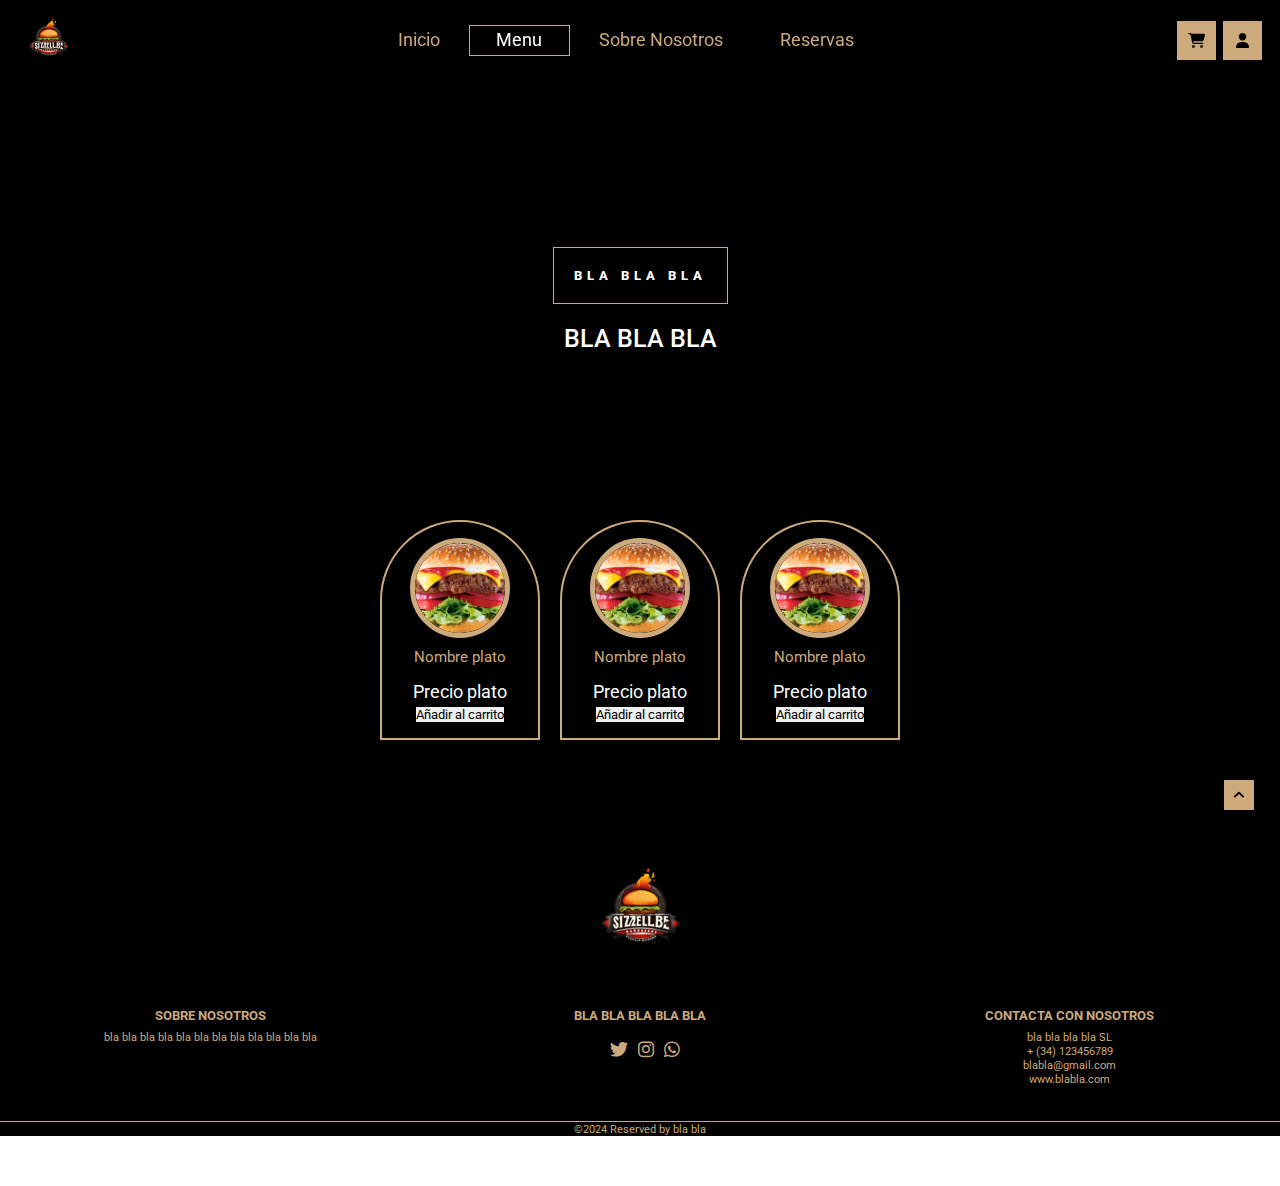
==== menu.html @ fe0added "Avances semana 29Mayo-4Abril" ====
<!DOCTYPE html>
<html lang="es">
<head>
    <meta charset="UTF-8">
    <meta name="viewport" content="width=device-width, initial-scale=1.0">
    <link rel="stylesheet" href="https://cdnjs.cloudflare.com/ajax/libs/font-awesome/6.5.2/css/all.min.css">
    <link rel="stylesheet" href="style.css">
    <title>Menu</title>
</head>
<body>
    <!--Empieza el encabezado-->
    <header>
        <a href="#" class="logo"><img src="imagenes/logo.png" alt=""></a>
        <nav class="navbar">
            <a href="index.html" >Inicio</a>
            <a href="menu.html" class="activo">Menu</a>
            <a href="#about">Sobre Nosotros</a>
            <a href="reserva.html">Reservas</a>
        </nav>

        <div class="iconos">
            <i class="fas fa-bars" id="menu"></i>
            <i class="fas fa-shopping-cart" id="carrito"></i>
            <i class="fas fa-user" id="form-open"></i>
        </div>
    </header>

    <!--Formulario Inicio Sesion y Registro-->
        <section class="formularios">
            <div class="form_container">
                <i class="fa-regular fa-circle-xmark form_close"></i>
                <!--Inicio de Sesion-->
                <div class="form login_form">
                    <form action="#">
                        <h2>Iniciar Sesion</h2>
                        <div class="input_box">
                            <input type="email" placeholder="Email" required>
                            <i class="fa-solid fa-envelope email"></i>
                        </div>
                        <div class="input_box">
                            <input type="password" placeholder="Contraseña" required>
                            <i class="fa-solid fa-lock password"></i>
                        </div>
                        <button class="btn-inicio-sesion">Iniciar Sesion</button>

                        <div class="login_signup">
                            ¿No tienes una cuenta? <a href="#" id="signup">Registrarse</a>
                        </div>
                    </form>
                </div>

                <!--Registrarse-->
                <div class="form signup_form">
                    <form action="#">
                        <h2>Registrarse</h2>
                        <div class="input_box">
                            <input type="email" placeholder="Email" required>
                            <i class="fa-solid fa-envelope email"></i>
                        </div>
                        <div class="input_box">
                            <input type="password" placeholder="Contraseña" required>
                            <i class="fa-solid fa-lock password"></i>
                        </div>
                        <div class="input_box">
                            <input type="text" placeholder="Nombre y apellidos" required>
                            <i class="fa-solid fa-circle-user nombre"></i>
                        </div>
                        <!--
                        <div class="input_box">
                        <input type="text" placeholder="Direccion" required>
                        <i class="fa-solid fa-map-location-dot direccion"></i>
                        </div>
                        -->
                        <div class="input_box">
                            <input type="text" placeholder="Telefono" required>
                            <i class="fa-solid fa-phone telefono"></i>
                        </div>
                        <button class="btn-inicio-sesion">Registrarse</button>

                        <div class="login_signup">
                            ¿Ya tienes una cuenta? <a href="#" id="login">Iniciar Sesion</a>
                        </div>
                    </form>
                </div>
            </div>
        </section>
    <!--TERMINA Formulario Inicio Sesion y Registro-->
    <!--Termina el encabezado-->


    <!--Empieza menu-->
    <section class="menu">
        <div class="banner">
            <h2>BLA BLA BLA</h2>
            <h3>BLA BLA BLA</h3>

        </div>
        <div class="special">
            <div class="special-box">
                <img src="imagenes/f2.png" alt="">
                <h2>Nombre plato</h2>
                <h3>Precio plato</h3>
                <button class="add-cart">Añadir al carrito</button>
            </div>
            <div class="special-box">
                <img src="imagenes/f2.png" alt="">
                <h2>Nombre plato</h2>
                <h3>Precio plato</h3>
                <button class="add-cart">Añadir al carrito</button>
            </div>
            <div class="special-box">
                <img src="imagenes/f2.png" alt="">
                <h2>Nombre plato</h2>
                <h3>Precio plato</h3>
                <button class="add-cart">Añadir al carrito</button>
            </div>
        </div>

    </section>
    <!--Termina menu-->

    <!--Empieza el pie de página-->
    <section class="footer">
        <img src="imagenes/logo.png" alt="">

        <div class="container">
            <div>
                <h3>SOBRE NOSOTROS</h3>
                <p>bla bla bla bla bla bla bla bla bla bla bla bla</p>
            </div>

            <div>
                <h3>BLA BLA BLA BLA BLA</h3>
                
                <ul>
                    <li><a href="#"><i class="fa-brands fa-twitter"></i></a></li>
                    <li><a href="#"><i class="fa-brands fa-instagram"></i></a></li>
                    <li><a href="#"><i class="fa-brands fa-whatsapp"></i></a></li>
                </ul>
            </div>

            <div>
                <h3>CONTACTA CON NOSOTROS</h3>
                <span>bla bla bla bla SL</span>
                <span>+ (34) 123456789</span>
                <span>blabla@gmail.com</span>
                <span>www.blabla.com</span>
            </div>
        </div>

        <p>&copy;2024 Reserved by bla bla</p>
    </section>

    <!--Termina el pie de página-->


    <!--Este script hace que al pulsar el icono de menu cuando la pantalla 
    es mas pequeña aparezcan los elementos del menu de navegacion-->
    <script src="js/menunav.js"></script>
    <!--BOTON PARA VOLVER ARRIBA-->
    <a href="#"><button class="topbtn"><i class="fa-solid fa-angle-up"></i></button></a>
    <!--Script FORMULARIO-->
    <script src="js/formulario.js"></script>
</body>
</html>
---- style.css ----
@import url('https://fonts.googleapis.com/css2?family=Roboto:ital,wght@0,100;0,300;0,400;0,500;0,700;0,900;1,100;1,300;1,400;1,500;1,700;1,900&display=swap');

:root{
    --black:#333;
    --ligth-color:#cdaa7c;
    --box-shadow: 0 .5rem 1.5rem rgba(0,0,0,.1);
}

*
{
    font-family: 'Roboto', sans-serif;
    margin: 0;
    padding: 0;
    box-sizing: border-box;
    text-decoration: none;
    border: none;
    outline: none;
    transition: all .2s linear;
}

html
{
font-size: 62.5%;
overflow-x: hidden;
scroll-behavior: smooth;
}

/* estilo de la barra de navegacion EMPIEZA */

header
{
    position: fixed;
    top: 0;
    left: 0;
    right: 0;
    background: black;
    padding: 1rem 7%;
    display: flex;
    align-items: center;
    justify-content: space-between;
    box-shadow: var(--box-shadow);
    z-index: 100;
}

header .logo img
{
    height: auto;
}

header .navbar a
{
    font-size: 2rem;
    padding: .5rem 3rem;
    color: var(--ligth-color);
    border: .1rem solid transparent;
}

header .navbar a.activo,
header .navbar a:hover
{
    color: #fff;
    border: .1rem solid #cdaa7c;
}

header .iconos i
{
    cursor: pointer;
    margin-left: .5rem;
    height: 4.5rem;
    width: 4.5rem;
    line-height: 4.5rem;
    background: var(--ligth-color);
    text-align: center;
    font-size: 1.7rem;
    
}

header .iconos i:hover
{
    color: #fff;
    background: var(--ligth-color);
    transform: rotate(360deg);
}

header .iconos #menu
{
    display: none;
}
/* estilo de la barra de navegacion TERMINA */

/*Empieza estilo FORMULARIO*/
.form_container
{
    position: absolute;
    max-width: 320px;
    width: 100%;
    top: 50%;
    left: 50%;
    transform: translate(-50%, -50%) scale(1.2);
    z-index: 101;
    background: #fff;
    padding: 25px;
    border-radius: 12px;
    box-shadow: rgba(0, 0, 0, 0.1);
    opacity: 0;
    pointer-events: none;
    transition: all 0.4s ease-out;
}
.formularios.show .form_container
{
    opacity: 1;
    pointer-events: auto;
    transform: translate(-50%, -50%) scale(1);
}
.signup_form
{
    display: none;
}
.form_container.active .signup_form
{
    display: block;
}
.form_container.active .login_form
{
    display: none;
}
.form_close
{
    position: absolute;
    top: 10px;
    right: 20px;
    color: black;
    font-size: 22px;
    opacity: 0.7;
    cursor: pointer;
}
.form_container h2
{
    font-size: 22px;
    color: #0b0217;
    text-align: center;
}
.input_box
{
    position: relative;
    margin-top: 30px;
    width: 100%;
    height: 40px;
}
.input_box input
{
    height: 100%;
    width: 100%;
    border: none;
    outline: none;
    padding: 0 30px;
    color: #333;
    border-bottom: 1.5px solid #aaaaaa;
}
.input_box i
{
    position: absolute;
    top: 50%;
    transform: translateY(-50%);
    font-size: 20px;
}
.input_box i.email,
.input_box i.password,
.input_box i.nombre,
.input_box i.direccion,
.input_box i.telefono
{
    left: 0;
    color: black
}
.btn-inicio-sesion
{
    cursor: pointer;
    background: #cdaa7c;
    font-weight: bold;
    margin-top: 30px;
    width: 100%;
    padding: 10px 0;
    border-radius: 10px;
}
.btn-inicio-sesion:hover
{
    background: black;
    color: #cdaa7c;
    box-shadow: 0 0 5px black,
                0 0 25px black,
                0 0 50px black,
                0 0 200px black;

}


.login_signup
{
    font-size: 12px;
    text-align: center;
    margin-top: 15px;
}
/*Termina estilo FORMULARIO*/


/*Estilo sliders EMPIEZA*/

.home .home-slider .slide
{
    display: flex;
    align-items: center;
    height: 100vh;
    justify-content: flex-start;
}

.home .home-slider .slide1
{
    background: url(imagenes/slide1.jpg);
}
.home .home-slider .slide2
{
    background: url(imagenes/slide2.jpg);
}
.home .home-slider .slide3
{
    background: url(imagenes/slide3.jpg);
}

.home .home-slider .slide1,
.home .home-slider .slide2,
.home .home-slider .slide3
{
    background-size: cover;
    background-repeat: no-repeat;
}

.home .home-slider .slide .content
{
    text-align: center;
    padding-left: 9rem;
}

.home .home-slider .slide .content h3
{
    color: var(--ligth-color);
    font-size: 3rem;
    font-weight: 300;
}

.home .home-slider .slide .content h1
{
    color: #fff;
    font-size: 8rem;
}

.home .home-slider .slide .content p
{
    color: #e6e7e7;
    font-size: 1.8rem;
    letter-spacing: 1px;
    padding: .5rem 0;
    line-height: 1.5;
    font-weight: 200;
}

.btn
{
    margin-top: 1rem;
    display: inline-block;
    font-size: 1.7rem;
    color: #fff;
    border: .1rem solid rgba(205, 170, 124, 0.2);
    background: transparent;
    cursor: pointer;
    padding: .8rem 3rem;
    position: relative;
    overflow: hidden;
    z-index: 1;
}





/*ESTO ES PARA QUE EL BOTON SE ILUMINE CUANDO HAGA EL HOVER*/
.btn:hover
{
    background: #cdaa7c;
    color: #050801;
    box-shadow: 0 0 5px #cdaa7c,
                0 0 25px #cdaa7c,
                0 0 50px #cdaa7c,
                0 0 200px #cdaa7c;
}

.btn:before
{
    content: '';
    width: 100%;
    height: 100%;
    background: var(--ligth-color);
    z-index: -1;
    position: absolute;
    top: 0;
    left: -100%;
    transition: .5s;
}

.btn:hover.btn:before
{
    left: 0;
}

.swiper-pagination-bullet
{
    background: var(--ligth-color)!important;
    width: 15px!important;
    height: 15px!important;
    border-radius: 0!important;
}
/*Estilo sliders TERMINA*/

/*EMPIEZA estilo reservas*/

.heading
    {
        text-align: center;
        font-size: 4.5rem;
        padding-bottom: 2rem;
        text-transform: uppercase;
        letter-spacing: 1.3px;
    }

.sub-heading
{
    text-align: center;
    color: var(--ligth-color);
    font-size: 2.5rem;
    padding: .5rem 2rem;
    font-weight: 300;
    margin-bottom: 4rem;
    background: var(--black);
    display: inline-block;
}

.reservation
{
    display: flex;
    width: 100%;
    flex-wrap: wrap;
}

.reservation .image
{
    width: 55%;
    background: url(foto.jpg);
    background-size: cover;
    background-repeat: no-repeat;
    background-position: center center;
    padding-top: 9rem;
}

.reservation .form
{
    background: #181818;
    width: 45%;
    padding: 9rem 7%;
}

.reservation .form h1
{
    color: #fff;
}

.reservation .form-holder
{
    display: flex;
    grid-gap: 3rem;
    width: 100%;
}

.reservation .form form input,
.reservation .form form select
{
    display: block;
    margin: 2rem 0;
    width: 100%;
    background: none;
    border-bottom: .1rem solid white;
    color: white;
    font-size: 1.8rem;
    font-weight: 300;
}

.reservation .form form input:placeholder
{
    color: white;
}
/*TERMINA estilo reservas*/


/*EMPIEZA estilo pie de pagina*/
.footer
{
    background: black;
    color: #cdaa7c;
    text-align: center;
    font-size: 1.3rem;
}

.footer .container
{
    display: grid;
    grid-template-columns: repeat(auto-fit, minmax(30rem, 2fr));
    color: #cdaa7c;
    grid-gap: 1rem;
    padding: 4rem 0;
    border-bottom: 1px solid #cdaa7c;
}

.footer .container div{
    padding: 0 7rem;
}

.footer .container h3
{
    color: #cdaa7c;
    font-size: 1.5rem;
    padding-bottom: .8rem;
}

.footer .container input
{
    width: 100%;
    border: 1px solid #cdaa7c;
    padding: .5rem .8rem;
    background: transparent;
    border-radius: 20px;
}

.footer .container ul
{
    list-style: none;
    display: flex;
    justify-content: center;
    padding-top: 1rem;
}

.footer .container ul li a
{
    color: #cdaa7c;
    margin-left: 10px;
    font-size: 18px;
}

.footer .container span
{
    display: block;
}
/*TERMINA estilo pie de pagina*/

/*EMPIEZA ESTILO MENU*/

.menu
{
    min-height: 100vh;
    background-color: black;
}
.banner
{
    display: flex;
    flex-direction: column;
    justify-content: center;
    align-items: center;
    min-height: 80vh;
    margin-top: -50px;
}
.banner h2
{
    color: #fff;
    text-transform: uppercase;
    letter-spacing: 5px;
    border: 1px solid #cdaa7c;
    padding: 20px;
    font-weight: 800;
}
.banner h3
{
    color: #fff;
    padding: 20px;
    font-weight: 500;
    font-size: 25px;
}
.special
{
    display: flex;
    justify-content: center;
    align-items: center;
    gap: 20px;
}
.special .special-box
{
    height: 220px;
    width: 160px;
    background: rgba(0, 0, 0, 0.6);
    margin-top: -150px;
    border: 2px solid #cdaa7c;
    border-top-right-radius: 100px;
    border-top-left-radius: 100px;
    display: flex;
    flex-direction: column;
    justify-content: center;
    align-items: center;
}
.special .special-box img
{
    height: 100px;
    width: 100px;
    border-radius: 50%;
    object-fit: cover;
    border: 5px solid #cdaa7c;
}
.special h1
{
    color: black;
    background-color: #cdaa7c;
    padding: 10px;
    font-size: 12px;
    word-spacing: 5px;
    text-transform: uppercase;
    position: absolute;
    left: 770px;
    top: 360px;
}
.special .special-box h2
{
    color: #cdaa7c;
    font-size: 15px;
    font-weight: 400;
    padding: 10px;
}
.special .special-box h3
{
    color: #fff;
    font-size: 18px;
    font-weight: 400;
    padding: 5px;
}
/*TERMINA ESTILO MENU*/


/*ESTILO BARRA DE SCROLL*/

::-webkit-scrollbar
{
    width: 12px;
}

::-webkit-scrollbar-track
{
    background: black;
}

::-webkit-scrollbar-thumb
{
    background: #cdaa7c;
}

/*ESTILO BOTON ARRIBA*/
.topbtn
{
    position: fixed;
    right: 2%;
    bottom: 10%;
    width: 30px;
    height: 30px;
    background: #cdaa7c;
    color: black;
    cursor: pointer;
}
.topbtn:hover
{
    box-shadow: 0 0 5px #cdaa7c,
                0 0 25px #cdaa7c,
                0 0 50px #cdaa7c,
                0 0 200px #cdaa7c;
}

/*MEDIA*/

@media (min-width: 1024px)
{
    html
    {
        font-size: 55%;
    }
    header
    {
        padding: 1rem 2rem;
    }
    header .logo img
    {
        height: 7rem;
    }
}

@media (max-width: 936px)
{
    header .logo img
    {
        height: 7rem;
    }
    header .iconos #menu
    {
        display: inline-block;
    }
    header .navbar
    {
        position: absolute;
        top: 100%;
        left: 0;
        right: 0;
        background: #eee;
        border-top: .1rem solid rgba(205, 170, 124, 0.2);
        border-bottom: .1rem solid rgba(205, 170, 124, 0.2);
        padding: 1rem;
        clip-path: polygon(0 0,100% 0, 100% 0, 0 0);
    }
    header .navbar.activo
    {
        clip-path: polygon(0 0,100% 0, 100% 100%, 0 100%);
    }
    header .navbar a
    {
        display: block;
        padding: 1.5rem;
        margin: 1rem;
        font-size: 2rem;
        background: var(--black);
    }

    /*Slider Media*/

    .home .home-slider .slide
    {
        justify-content: center;
        height: 80vh;
    }

    .home .home-slider .slide .content
    {
        padding: 0;
    }

    .home .home-slider .slide .content h1
    {
        font-size: 7rem;
    }

    /*Reservas*/

    
    .reservation .image
    {
        width: 0;
    }

    .reservation .form
    {
        width: 100%;
    }

    .reservation .form .form-holder
    {
        display: block;
    }
}
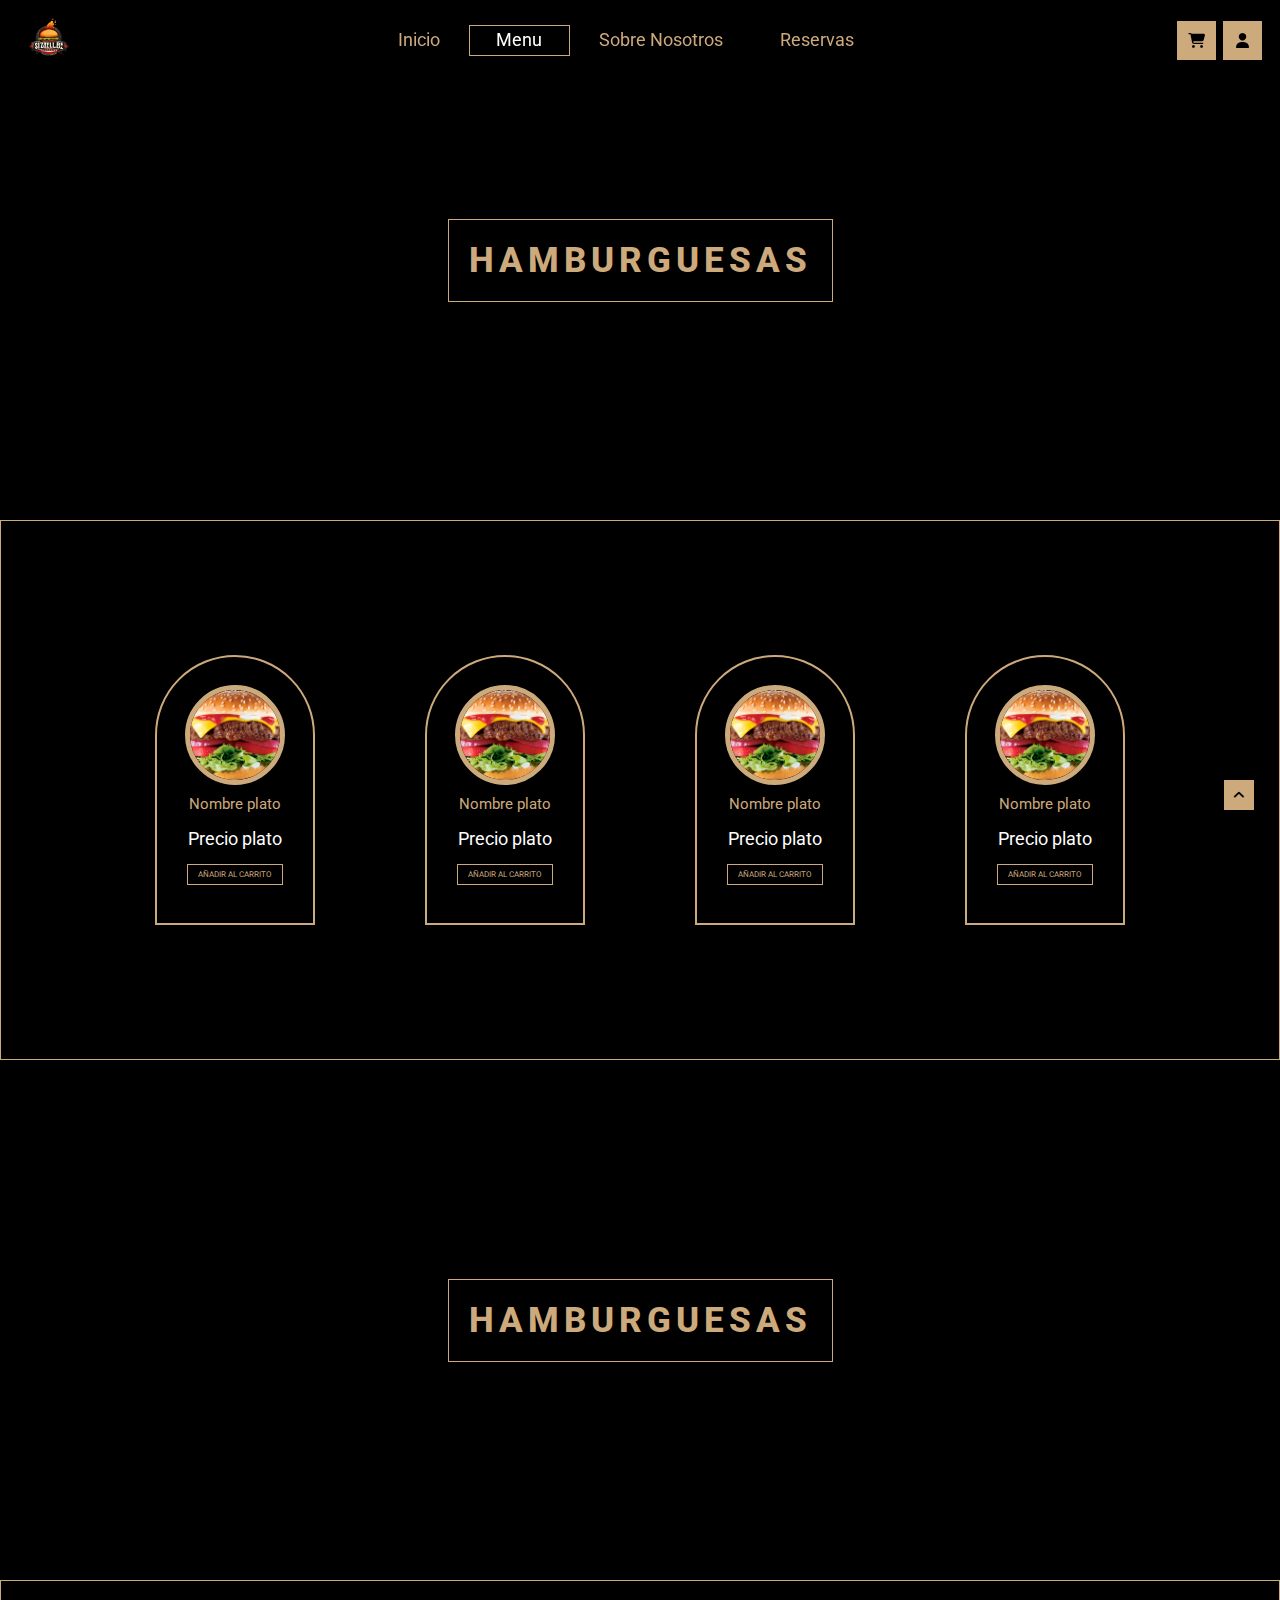
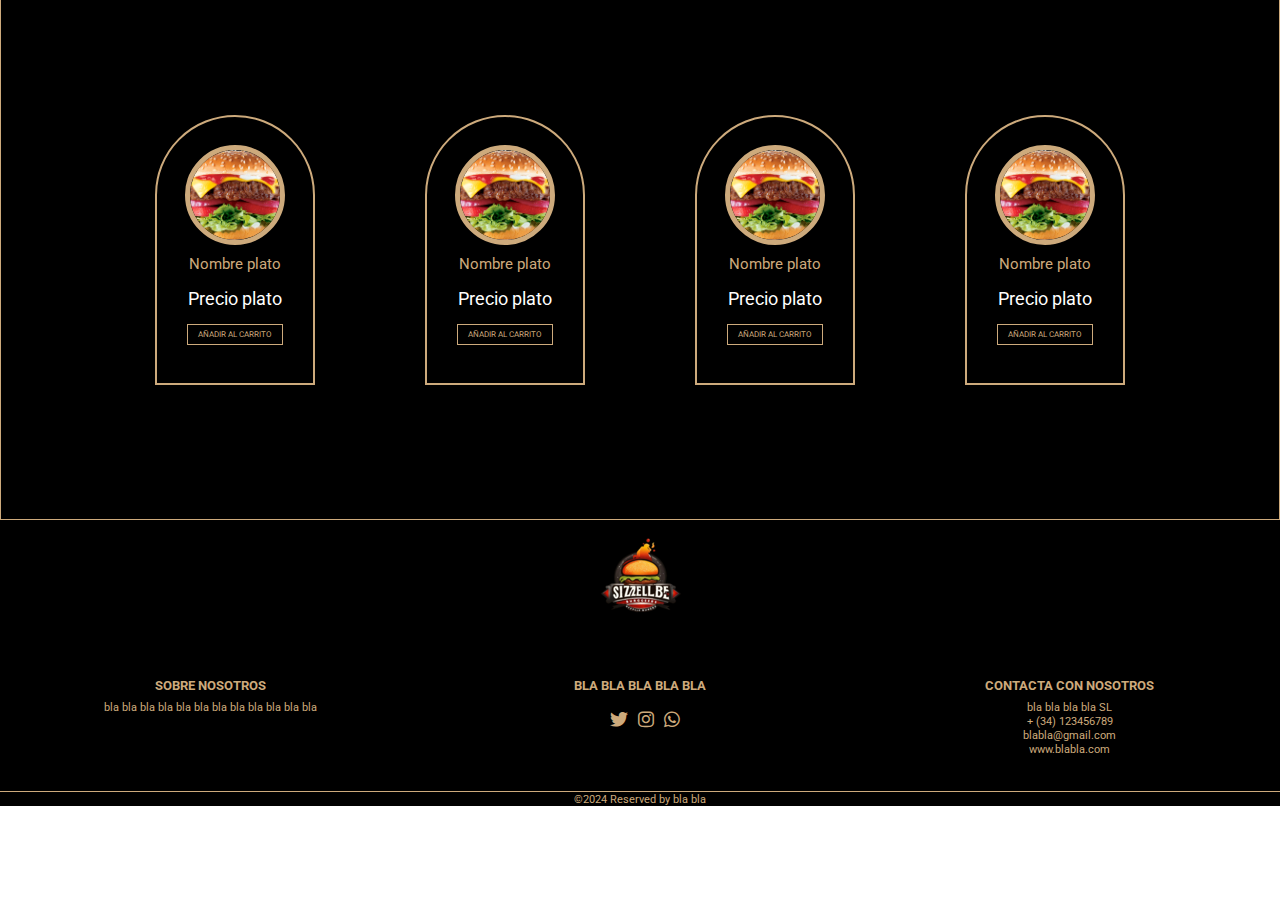
==== commit f503391a: "Actualización 8 de Abril" ====
--- a/menu.html
+++ b/menu.html
@@ -23,14 +23,16 @@
             <i class="fas fa-shopping-cart" id="carrito"></i>
             <i class="fas fa-user" id="form-open"></i>
         </div>
+
+        
     </header>
 
     <!--Formulario Inicio Sesion y Registro-->
         <section class="formularios">
-            <div class="form_container">
-                <i class="fa-regular fa-circle-xmark form_close"></i>
+            <div class="form_cont">
+                <i class="fa-regular fa-circle-xmark form_cerrar"></i>
                 <!--Inicio de Sesion-->
-                <div class="form login_form">
+                <div class="form inicio_form">
                     <form action="#">
                         <h2>Iniciar Sesion</h2>
                         <div class="input_box">
@@ -43,14 +45,14 @@
                         </div>
                         <button class="btn-inicio-sesion">Iniciar Sesion</button>
 
-                        <div class="login_signup">
-                            ¿No tienes una cuenta? <a href="#" id="signup">Registrarse</a>
+                        <div class="inicio_registro">
+                            ¿No tienes una cuenta? <a href="#" id="registro">Registrarse</a>
                         </div>
                     </form>
                 </div>
 
                 <!--Registrarse-->
-                <div class="form signup_form">
+                <div class="form registro_form">
                     <form action="#">
                         <h2>Registrarse</h2>
                         <div class="input_box">
@@ -77,8 +79,8 @@
                         </div>
                         <button class="btn-inicio-sesion">Registrarse</button>
 
-                        <div class="login_signup">
-                            ¿Ya tienes una cuenta? <a href="#" id="login">Iniciar Sesion</a>
+                        <div class="inicio_registro">
+                            ¿Ya tienes una cuenta? <a href="#" id="inicio">Iniciar Sesion</a>
                         </div>
                     </form>
                 </div>
@@ -91,30 +93,74 @@
     <!--Empieza menu-->
     <section class="menu">
         <div class="banner">
-            <h2>BLA BLA BLA</h2>
-            <h3>BLA BLA BLA</h3>
-
-        </div>
-        <div class="special">
-            <div class="special-box">
-                <img src="imagenes/f2.png" alt="">
-                <h2>Nombre plato</h2>
-                <h3>Precio plato</h3>
-                <button class="add-cart">Añadir al carrito</button>
-            </div>
-            <div class="special-box">
-                <img src="imagenes/f2.png" alt="">
-                <h2>Nombre plato</h2>
-                <h3>Precio plato</h3>
-                <button class="add-cart">Añadir al carrito</button>
-            </div>
-            <div class="special-box">
-                <img src="imagenes/f2.png" alt="">
-                <h2>Nombre plato</h2>
-                <h3>Precio plato</h3>
-                <button class="add-cart">Añadir al carrito</button>
-            </div>
-        </div>
+            <h2>HAMBURGUESAS</h2>
+            <!--<h3>BLA BLA BLA</h3>-->
+
+        </div>
+        <div class="producto">
+            <div class="producto-box">
+                <img src="imagenes/f2.png" alt="">
+                <h2>Nombre plato</h2>
+                <h3>Precio plato</h3>
+                <button class="añadir-carrito">Añadir al carrito</button>
+            </div>
+            <div class="producto-box">
+                <img src="imagenes/f2.png" alt="">
+                <h2>Nombre plato</h2>
+                <h3>Precio plato</h3>
+                <button class="añadir-carrito">Añadir al carrito</button>
+            </div>
+            <div class="producto-box">
+                <img src="imagenes/f2.png" alt="">
+                <h2>Nombre plato</h2>
+                <h3>Precio plato</h3>
+                <button class="añadir-carrito">Añadir al carrito</button>
+            </div>
+            <div class="producto-box">
+                <img src="imagenes/f2.png" alt="">
+                <h2>Nombre plato</h2>
+                <h3>Precio plato</h3>
+                <button class="añadir-carrito">Añadir al carrito</button>
+            </div>
+
+         
+
+        </div>
+        <div class="banner">
+            <h2>HAMBURGUESAS</h2>
+            <!--<h3>BLA BLA BLA</h3>-->
+
+        </div>
+        <div class="producto">
+            <div class="producto-box">
+                <img src="imagenes/f2.png" alt="">
+                <h2>Nombre plato</h2>
+                <h3>Precio plato</h3>
+                <button class="añadir-carrito">Añadir al carrito</button>
+            </div>
+            <div class="producto-box">
+                <img src="imagenes/f2.png" alt="">
+                <h2>Nombre plato</h2>
+                <h3>Precio plato</h3>
+                <button class="añadir-carrito">Añadir al carrito</button>
+            </div>
+            <div class="producto-box">
+                <img src="imagenes/f2.png" alt="">
+                <h2>Nombre plato</h2>
+                <h3>Precio plato</h3>
+                <button class="añadir-carrito">Añadir al carrito</button>
+            </div>
+            <div class="producto-box">
+                <img src="imagenes/f2.png" alt="">
+                <h2>Nombre plato</h2>
+                <h3>Precio plato</h3>
+                <button class="añadir-carrito">Añadir al carrito</button>
+            </div>
+
+         
+
+        </div>
+        
 
     </section>
     <!--Termina menu-->
--- a/style.css
+++ b/style.css
@@ -89,7 +89,7 @@
 /* estilo de la barra de navegacion TERMINA */
 
 /*Empieza estilo FORMULARIO*/
-.form_container
+.form_cont
 {
     position: absolute;
     max-width: 320px;
@@ -106,25 +106,25 @@
     pointer-events: none;
     transition: all 0.4s ease-out;
 }
-.formularios.show .form_container
+.formularios.show .form_cont
 {
     opacity: 1;
     pointer-events: auto;
     transform: translate(-50%, -50%) scale(1);
 }
-.signup_form
+.registro_form
 {
     display: none;
 }
-.form_container.active .signup_form
+.form_cont.active .registro_form
 {
     display: block;
 }
-.form_container.active .login_form
+.form_cont.active .inicio_form
 {
     display: none;
 }
-.form_close
+.form_cerrar
 {
     position: absolute;
     top: 10px;
@@ -134,7 +134,7 @@
     opacity: 0.7;
     cursor: pointer;
 }
-.form_container h2
+.form_cont h2
 {
     font-size: 22px;
     color: #0b0217;
@@ -195,7 +195,7 @@
 }
 
 
-.login_signup
+.inicio_registro
 {
     font-size: 12px;
     text-align: center;
@@ -323,7 +323,7 @@
 
 /*EMPIEZA estilo reservas*/
 
-.heading
+.titulo
     {
         text-align: center;
         font-size: 4.5rem;
@@ -332,10 +332,10 @@
         letter-spacing: 1.3px;
     }
 
-.sub-heading
+.sub-titulo
 {
     text-align: center;
-    color: var(--ligth-color);
+    color: #cdaa7c;
     font-size: 2.5rem;
     padding: .5rem 2rem;
     font-weight: 300;
@@ -344,14 +344,14 @@
     display: inline-block;
 }
 
-.reservation
+.reserva
 {
     display: flex;
     width: 100%;
     flex-wrap: wrap;
 }
 
-.reservation .image
+.reserva .imagen
 {
     width: 55%;
     background: url(foto.jpg);
@@ -361,42 +361,39 @@
     padding-top: 9rem;
 }
 
-.reservation .form
+.reserva .form
 {
     background: #181818;
     width: 45%;
     padding: 9rem 7%;
 }
 
-.reservation .form h1
+.reserva .form h1
 {
     color: #fff;
 }
 
-.reservation .form-holder
+.reserva .form-contenido
 {
     display: flex;
     grid-gap: 3rem;
     width: 100%;
 }
 
-.reservation .form form input,
-.reservation .form form select
+.reserva .form form input,
+.reserva .form form select
 {
     display: block;
     margin: 2rem 0;
     width: 100%;
     background: none;
     border-bottom: .1rem solid white;
-    color: white;
+    color: #cdaa7c;
     font-size: 1.8rem;
     font-weight: 300;
 }
 
-.reservation .form form input:placeholder
-{
-    color: white;
-}
+
 /*TERMINA estilo reservas*/
 
 
@@ -474,13 +471,15 @@
     justify-content: center;
     align-items: center;
     min-height: 80vh;
-    margin-top: -50px;
+    margin-top: -100px;
+    margin-bottom: -100px;
 }
 .banner h2
 {
-    color: #fff;
+    color: #cdaa7c;
     text-transform: uppercase;
     letter-spacing: 5px;
+    font-size: 35px;
     border: 1px solid #cdaa7c;
     padding: 20px;
     font-weight: 800;
@@ -492,19 +491,25 @@
     font-weight: 500;
     font-size: 25px;
 }
-.special
-{
-    display: flex;
+.producto
+{
+    display: flex;
+    flex-wrap: wrap;
     justify-content: center;
     align-items: center;
-    gap: 20px;
-}
-.special .special-box
-{
-    height: 220px;
+    gap: 50px;
+    min-height: 60vh;
+    padding: 50px;
+    border: 1px solid #cdaa7c;
+
+}
+.producto .producto-box
+{
+    height: 270px;
     width: 160px;
+    margin: 30px;
     background: rgba(0, 0, 0, 0.6);
-    margin-top: -150px;
+
     border: 2px solid #cdaa7c;
     border-top-right-radius: 100px;
     border-top-left-radius: 100px;
@@ -513,7 +518,7 @@
     justify-content: center;
     align-items: center;
 }
-.special .special-box img
+.producto .producto-box img
 {
     height: 100px;
     width: 100px;
@@ -521,34 +526,44 @@
     object-fit: cover;
     border: 5px solid #cdaa7c;
 }
-.special h1
-{
-    color: black;
-    background-color: #cdaa7c;
-    padding: 10px;
-    font-size: 12px;
-    word-spacing: 5px;
-    text-transform: uppercase;
-    position: absolute;
-    left: 770px;
-    top: 360px;
-}
-.special .special-box h2
+.producto .producto-box h2
 {
     color: #cdaa7c;
     font-size: 15px;
     font-weight: 400;
     padding: 10px;
 }
-.special .special-box h3
+.producto .producto-box h3
 {
     color: #fff;
     font-size: 18px;
     font-weight: 400;
     padding: 5px;
 }
+.producto .producto-box .añadir-carrito
+{
+    padding: 5px 10px;
+    margin: 10px;
+    border: 1px solid #cdaa7c;
+    background-color: transparent;
+    color: #cdaa7c;
+    font-size: 8px;
+    text-transform: uppercase;
+    font-weight: 400;
+    transition: 0.3s ease-in;
+    cursor: pointer;
+}
+.producto .producto-box .añadir-carrito:hover
+{
+    background: #cdaa7c;
+    color: #050801;
+    box-shadow: 0 0 5px #cdaa7c,
+                0 0 25px #cdaa7c,
+                0 0 50px #cdaa7c,
+                0 0 200px #cdaa7c;
+}
+
 /*TERMINA ESTILO MENU*/
-
 
 /*ESTILO BARRA DE SCROLL*/
 
@@ -661,17 +676,17 @@
     /*Reservas*/
 
     
-    .reservation .image
+    .reserva .imagen
     {
         width: 0;
     }
 
-    .reservation .form
+    .reserva .form
     {
         width: 100%;
     }
 
-    .reservation .form .form-holder
+    .reserva .form .form-contenido
     {
         display: block;
     }
